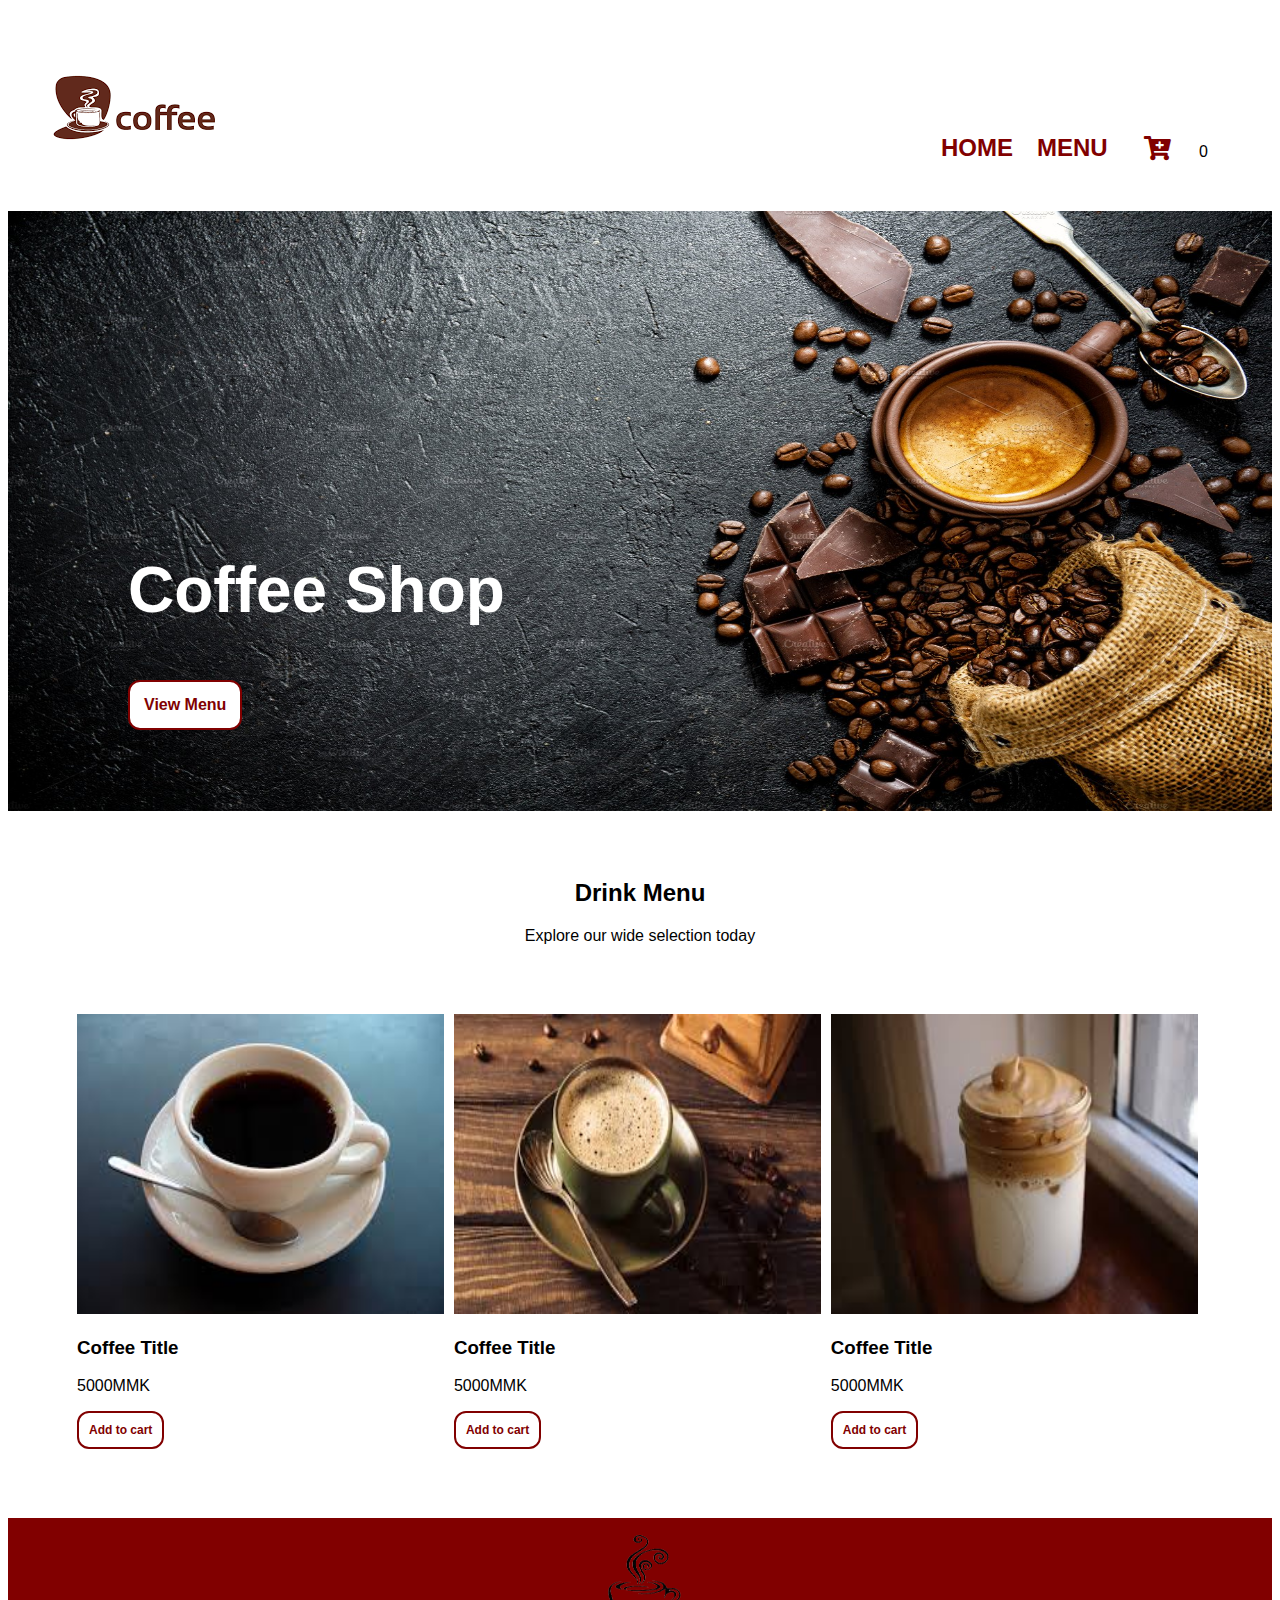
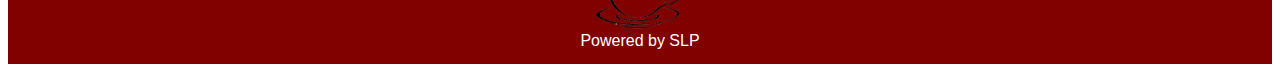
==== index.html @ b584ead2 "basic functions" ====
<!DOCTYPE html>
<html>

<head>
	<title>SLP Coffee Shop</title>
	<link rel="stylesheet" type="text/css" href="https://cdnjs.cloudflare.com/ajax/libs/font-awesome/5.14.0/css/all.min.css">

	<link rel="stylesheet" type="text/css" href="style.css">
</head>

<body>
	<header>

      <!-- Navigation Section/Header -->

            <!-- <h1 class="logo"></h1> -->
            <div class="logo">
                <img src="images/logo.png" alt="A+ Coffee Shop logo">
            </div>
	        <nav>
	            <ul>
	                <li><a href="index.html">Home</a></li>
	                <li><a href="menu.html">Menu</a></li>
	                <li><a href="cart.html"><i class="fa fa-cart-plus" aria-hidden="true"></i></a>
	                	<span id="cart-total">0</span></li>

	            </ul>
	        </nav>

	      <div class="topImage">
	         <span role="img" aria-label="Turquoise cup with coffee beans spread out on a wooden platform"></span>
	      </div>

    </header>

    <section>
	    	<!-- Hero Image -->

	<div id='hero'>

	    	<img id="hero-image" src="images/bg.jpg" alt="hero image">
	    	<div id="hero-section">
	    		<h2>Coffee Shop</h2>
	    		<a class="btn" id="view-menu" href="menu.html">View Menu</a>
	    	</div>
	</div>
	<div class="menu">
    	<div class="title">
	    	<h2>Drink Menu</h2>
	    	<p>Explore our wide selection today</p>
    	</div>
    	<div class="row">
		  <div class="column">
		    <img src="images/item1.jpeg" alt="black" style="width:100%">
		    <h3 id="p1">Coffee Title</h3>
		    <p>5000MMK</p>
		    <a class="btn addtocart" href="menu.html" onclick="addtocart('p1')">Add to cart</a>
		  </div>
		  <div class="column">
		    <img src="images/item2.jpeg" alt="latte" style="width:100%">
		    <h3>Coffee Title</h3>
		    <p>5000MMK</p>
		    <a class="btn addtocart" href="menu.html">Add to cart</a>
		  </div>
		  <div class="column">
		    <img src="images/item3.jpeg" alt="dalgona" style="width:100%">
		    <h3>Coffee Title</h3>
		    <p>5000MMK</p>
		    <a class="btn addtocart" href="menu.html">Add to cart</a>
		  </div>
		</div>
	</div>
    </section>
    <footer>
        <img src="images/footer-image.png" alt="A+ Coffee Shop logo">
        <span>Powered by SLP</span>

    </footer>

    <script type="text/javascript" src="app.js"></script>
</body>
</html>
---- style.css ----
.logo{
    height: auto;
}


body{
	font-family: arial;
}

/* Heading */
header{
	background-color:white;
	position: relative;
}

nav
{
    position: absolute;
    top : 100px;
    right: 64px;
    line-height: 3em;
}

nav ul {
   display:flex;
   list-style-type:none;
   justify-content:flex-end;
}

nav ul li a{
    text-transform: uppercase;
    text-decoration:none;
}

nav ul li a,
.fa-cart-plus{
    text-transform: uppercase;
    text-decoration:none;
    font-weight:bold;
	color:#810000;
	padding: 12px;
    font-size: 24px;
}

nav ul li a:hover,
.fa-cart-plus:hover {
	color:#000;
}


/* Hero image */
#hero-image {
	position: relative;
	height: 600px;
  width: 100%;
}


#hero-section{
	position: absolute;
	top: 500px;
	left: 128px;
}

#hero-section h2{
	color: #FFF;
	font-size: 64px;
}
#hero-section img{
	opacity: 0.2;
}

.btn{
	display: inline-block;
	text-decoration: none;
	background-color: #FFF;
	font-weight: bold;
	border: 2px solid  #810000;
	border-radius: 12px;
	color: #810000;
}

#view-menu{
	padding: 14px;

	font-size: 16px;
}

#view-menu:hover,
.addtocart:hover{
	transform: scale(1.1);
}

/* Menu Section */

.menu{
	margin: 64px;
}
.title{
	margin: 32px;
	text-align: center;
}



/* Three image containers (use 25% for four, and 50% for two, etc) */
.column {
 
  width: 32.3%;
  padding: 5px;
  margin-top : 32px;
}

.row{
  display: flex;
  flex-wrap: wrap;
}


/* Clear floats after image containers */
/*
.column {
  float: left;
  width: 32.3%;
  padding: 5px;
}
.row::after {
  content: "";
  clear: both;
  display: table;
}

.column img{
	width: 300px;
	height: 300px;
}

.column span{
	padding: 14px;
}
*/
.column img{
	width: 300px;
	height: 300px;
}

.column span{
	padding: 14px;
}

footer{
	background-color: #810000;
	text-align: center;
	padding: 14px;
	color: #fff;
}
footer img{
	height: 100px;
	width: 100px;
	display: block;
	margin: 0 auto
}



/* Menu Page */

.tab-bar{
	list-style: none;
	margin: 0;
	padding: 10px 10px 0 10px;
	background: #810000;
	overflow: hidden;
}
.tab-bar li{
	padding: 8px 20px;
	float: left;
	margin-right: 8px;
	background-color: #fff;
	cursor: pointer;
}

.panel{
	min-height: 200px;
	border: 1px solid #c22;
	border-top: 0 none;
	padding: 15px;
}

#tab-2{
	background-color: #e55;
}

#panel-2{
	display: none;
}


.addtocart{
	padding: 10px;
	font-size: 12px;

}

#menu-section{
	margin: 64px;
}
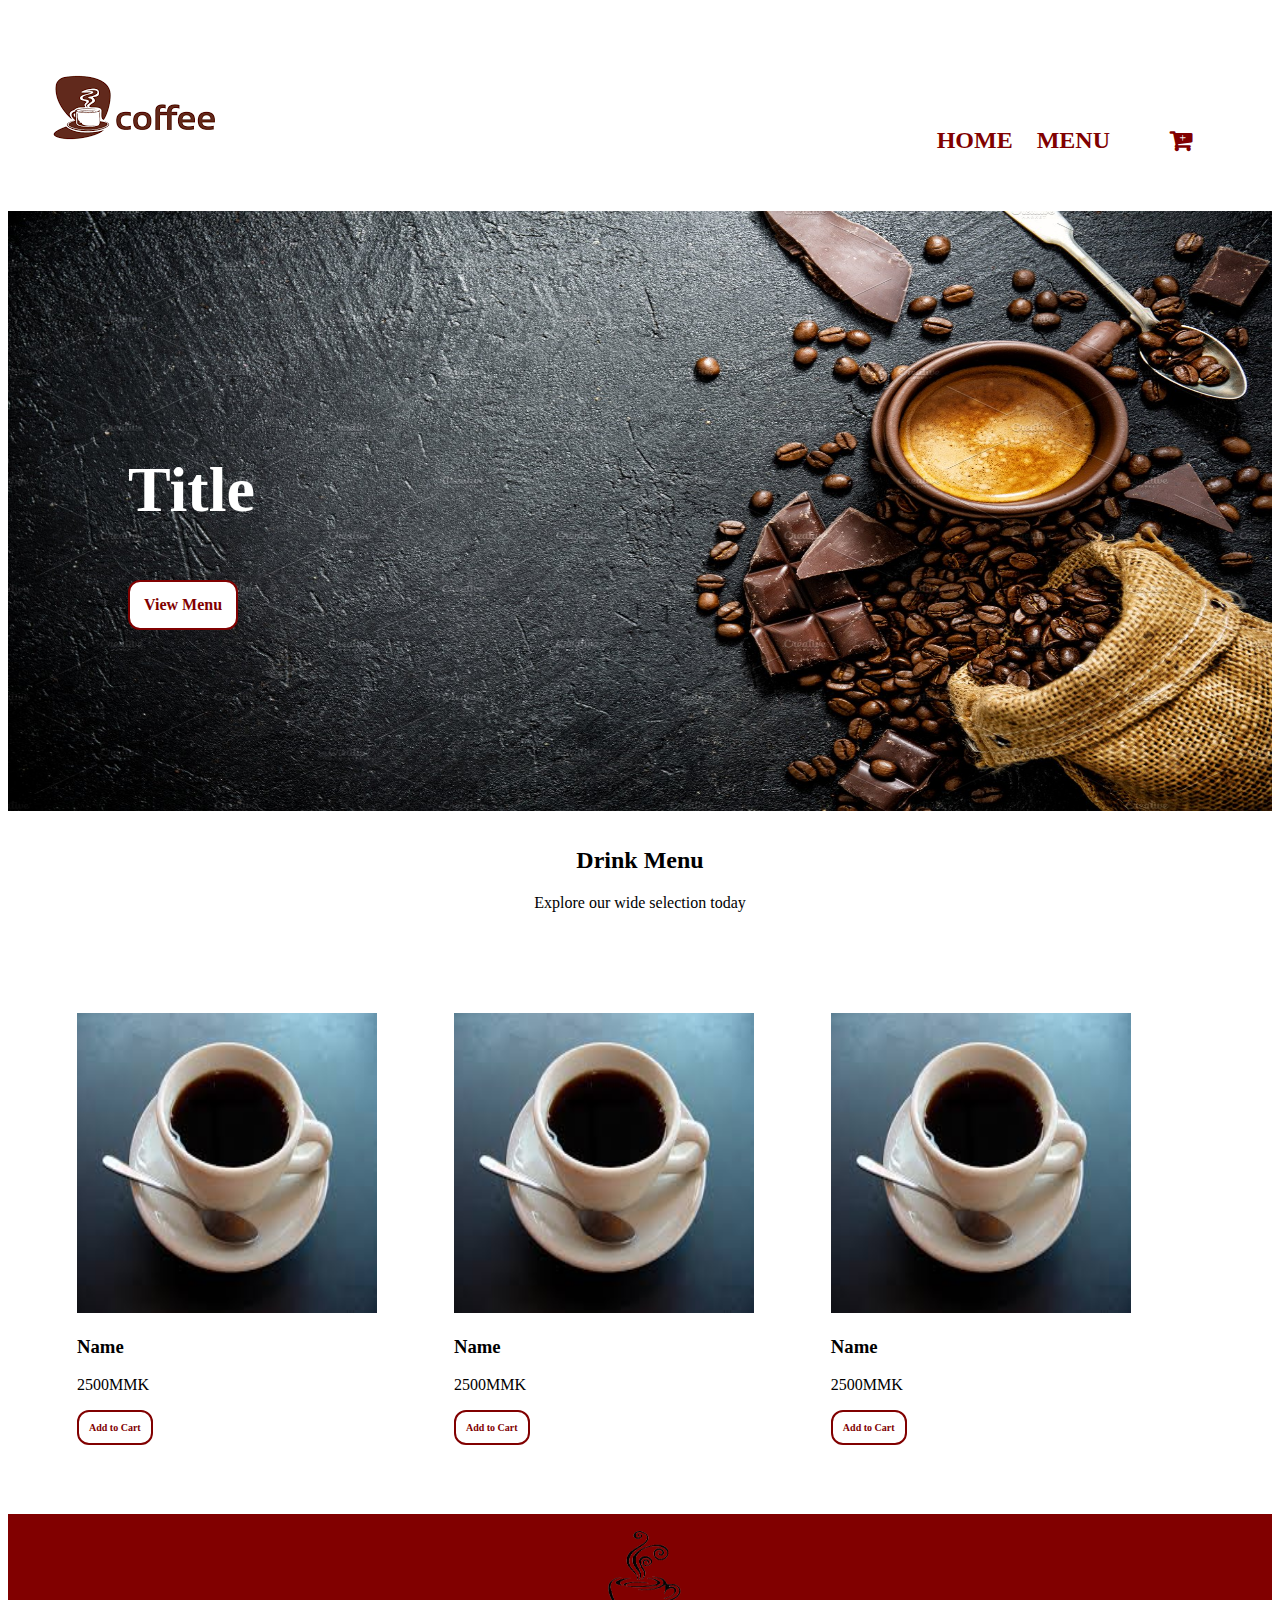
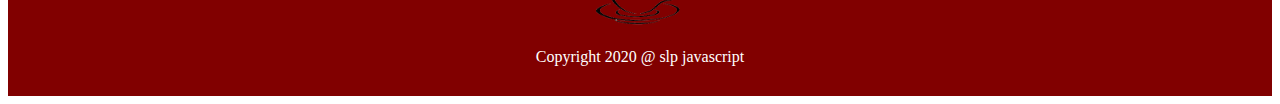
==== commit 6f31a21a: "version 2" ====
--- a/index.html
+++ b/index.html
@@ -1,82 +1,67 @@
 <!DOCTYPE html>
 <html>
-
 <head>
-	<title>SLP Coffee Shop</title>
-	<link rel="stylesheet" type="text/css" href="https://cdnjs.cloudflare.com/ajax/libs/font-awesome/5.14.0/css/all.min.css">
+	<title>Coffee Shop</title>
+	<link rel="stylesheet" type="text/css" href="https://stackpath.bootstrapcdn.com/font-awesome/4.7.0/css/font-awesome.min.css">
 
 	<link rel="stylesheet" type="text/css" href="style.css">
 </head>
+<body>
 
-<body>
 	<header>
+		<img id="logo" src="images/logo.png" alt="logo">
+		<nav>
+			<ul>
+				<li><a href="index.html">Home</a></li>
+				<li><a href="menu.html">Menu</li>
+				<li><a>
+					<i class="fa fa-cart-plus" aria-hidden="true"></i>
+				</a></li>
+			</ul>
+		</nav>
+		
+	</header>
 
-      <!-- Navigation Section/Header -->
+	<section>
+		<div id="hero">
+			<img src="images/bg.jpg" alt="hero">
+			<div id="hero-title">
+				<h2>Title</h2>
+				<a class="btn" id="view-menu" href="menu.html">View Menu</a>
+			</div>
+		</div>
+		<div id="menu-title">
+			<h2>Drink Menu</h2>
+			<p>Explore our wide selection today</p>
+		</div>
+		<div id="today-menu">
+			<div class="item">
+				<img src="images/item1.jpeg" alt="item1">
+				<h3>Name</h3>
+				<p>2500MMK</p>
+				<a class="btn" id="add-to-cart" href="#">Add to Cart</a>
+			</div>
+			<div class="item">
+				<img src="images/item1.jpeg" alt="item1">
+				<h3>Name</h3>
+				<p>2500MMK</p>
+				<a class="btn" id="add-to-cart" href="#">Add to Cart</a>
+			</div>
+			<div class="item">
+				<img src="images/item1.jpeg" alt="item1">
+				<h3>Name</h3>
+				<p>2500MMK</p>
+				<a class="btn" id="add-to-cart" href="#">Add to Cart</a>
+			</div>
+		
+		</div>
+	</section>
 
-            <!-- <h1 class="logo"></h1> -->
-            <div class="logo">
-                <img src="images/logo.png" alt="A+ Coffee Shop logo">
-            </div>
-	        <nav>
-	            <ul>
-	                <li><a href="index.html">Home</a></li>
-	                <li><a href="menu.html">Menu</a></li>
-	                <li><a href="cart.html"><i class="fa fa-cart-plus" aria-hidden="true"></i></a>
-	                	<span id="cart-total">0</span></li>
+	<footer>
+		<img src="images/footer-image.png" alt="footer">
+		<p>Copyright 2020 @ slp javascript</p>
+	</footer>
 
-	            </ul>
-	        </nav>
-
-	      <div class="topImage">
-	         <span role="img" aria-label="Turquoise cup with coffee beans spread out on a wooden platform"></span>
-	      </div>
-
-    </header>
-
-    <section>
-	    	<!-- Hero Image -->
-
-	<div id='hero'>
-
-	    	<img id="hero-image" src="images/bg.jpg" alt="hero image">
-	    	<div id="hero-section">
-	    		<h2>Coffee Shop</h2>
-	    		<a class="btn" id="view-menu" href="menu.html">View Menu</a>
-	    	</div>
-	</div>
-	<div class="menu">
-    	<div class="title">
-	    	<h2>Drink Menu</h2>
-	    	<p>Explore our wide selection today</p>
-    	</div>
-    	<div class="row">
-		  <div class="column">
-		    <img src="images/item1.jpeg" alt="black" style="width:100%">
-		    <h3 id="p1">Coffee Title</h3>
-		    <p>5000MMK</p>
-		    <a class="btn addtocart" href="menu.html" onclick="addtocart('p1')">Add to cart</a>
-		  </div>
-		  <div class="column">
-		    <img src="images/item2.jpeg" alt="latte" style="width:100%">
-		    <h3>Coffee Title</h3>
-		    <p>5000MMK</p>
-		    <a class="btn addtocart" href="menu.html">Add to cart</a>
-		  </div>
-		  <div class="column">
-		    <img src="images/item3.jpeg" alt="dalgona" style="width:100%">
-		    <h3>Coffee Title</h3>
-		    <p>5000MMK</p>
-		    <a class="btn addtocart" href="menu.html">Add to cart</a>
-		  </div>
-		</div>
-	</div>
-    </section>
-    <footer>
-        <img src="images/footer-image.png" alt="A+ Coffee Shop logo">
-        <span>Powered by SLP</span>
-
-    </footer>
-
-    <script type="text/javascript" src="app.js"></script>
+	<script type="text/javascript" src="app.js"></script>
 </body>
-</html>
+</html>--- a/style.css
+++ b/style.css
@@ -1,180 +1,122 @@
-.logo{
-    height: auto;
+nav{
+	position: absolute;
+	top: 100px;
+	right: 64px;
+	line-height: 3em;
 }
 
-
-body{
-	font-family: arial;
-}
-
-/* Heading */
-header{
-	background-color:white;
-	position: relative;
-}
-
-nav
-{
-    position: absolute;
-    top : 100px;
-    right: 64px;
-    line-height: 3em;
-}
-
-nav ul {
-   display:flex;
-   list-style-type:none;
-   justify-content:flex-end;
+nav ul{
+	list-style-type: none;
+	display: flex;
+	justify-content: flex-end;
 }
 
 nav ul li a{
-    text-transform: uppercase;
-    text-decoration:none;
+	text-decoration: none;
+	text-transform: uppercase;
 }
 
 nav ul li a,
 .fa-cart-plus{
-    text-transform: uppercase;
-    text-decoration:none;
-    font-weight:bold;
-	color:#810000;
+	font-weight: bold;
+	color: #810000;
 	padding: 12px;
-    font-size: 24px;
+	font-size: 24px;
 }
 
 nav ul li a:hover,
-.fa-cart-plus:hover {
-	color:#000;
+.fa-cart-plus:hover{
+	color: #000;
 }
 
-
-/* Hero image */
-#hero-image {
+#hero img{
 	position: relative;
 	height: 600px;
-  width: 100%;
+	width: 100%;
 }
 
-
-#hero-section{
+#hero-title{
 	position: absolute;
-	top: 500px;
+	top: 400px;
 	left: 128px;
 }
 
-#hero-section h2{
+#hero-title h2{
 	color: #FFF;
 	font-size: 64px;
-}
-#hero-section img{
-	opacity: 0.2;
 }
 
 .btn{
 	display: inline-block;
 	text-decoration: none;
-	background-color: #FFF;
+	background-color: #fff;
 	font-weight: bold;
-	border: 2px solid  #810000;
+	border : 2px solid #810000;
 	border-radius: 12px;
 	color: #810000;
 }
 
 #view-menu{
 	padding: 14px;
-
 	font-size: 16px;
 }
 
-#view-menu:hover,
-.addtocart:hover{
+.btn:hover{
 	transform: scale(1.1);
 }
 
-/* Menu Section */
-
-.menu{
-	margin: 64px;
-}
-.title{
+#menu-title{
+	text-align: center;
 	margin: 32px;
-	text-align: center;
 }
 
-
-
-/* Three image containers (use 25% for four, and 50% for two, etc) */
-.column {
- 
-  width: 32.3%;
-  padding: 5px;
-  margin-top : 32px;
+#add-to-cart{
+	padding: 10px;
+	font-size:10px;
 }
 
-.row{
-  display: flex;
-  flex-wrap: wrap;
+#today-menu,#coffee-menu,#bakery-menu{
+	margin: 64px;
+	display: flex;
+	flex-wrap: wrap;
 }
 
-
-/* Clear floats after image containers */
-/*
-.column {
-  float: left;
-  width: 32.3%;
-  padding: 5px;
-}
-.row::after {
-  content: "";
-  clear: both;
-  display: table;
+.item{
+	width: 32.3%;
+	padding: 5px;
+	margin-top:32px;
 }
 
-.column img{
+.item img{
 	width: 300px;
 	height: 300px;
 }
 
-.column span{
-	padding: 14px;
-}
-*/
-.column img{
-	width: 300px;
-	height: 300px;
-}
-
-.column span{
-	padding: 14px;
-}
-
+/*footer */
 footer{
 	background-color: #810000;
 	text-align: center;
 	padding: 14px;
 	color: #fff;
 }
+
 footer img{
+	width: 100px;
 	height: 100px;
-	width: 100px;
-	display: block;
-	margin: 0 auto
 }
 
-
-
-/* Menu Page */
+/** Menu Page **/
 
 .tab-bar{
 	list-style: none;
 	margin: 0;
-	padding: 10px 10px 0 10px;
-	background: #810000;
-	overflow: hidden;
+	padding: 10px 10px 0px 10px;
+	background-color: #810000;
+	display: flex;
 }
+
 .tab-bar li{
 	padding: 8px 20px;
-	float: left;
 	margin-right: 8px;
 	background-color: #fff;
 	cursor: pointer;
@@ -182,26 +124,14 @@
 
 .panel{
 	min-height: 200px;
-	border: 1px solid #c22;
-	border-top: 0 none;
+	border: 1px solid #810000;
+	border-top:none;
 	padding: 15px;
 }
-
 #tab-2{
-	background-color: #e55;
+	background : #e55;
 }
-
 #panel-2{
 	display: none;
-}
 
-
-.addtocart{
-	padding: 10px;
-	font-size: 12px;
-
-}
-
-#menu-section{
-	margin: 64px;
-}
+}